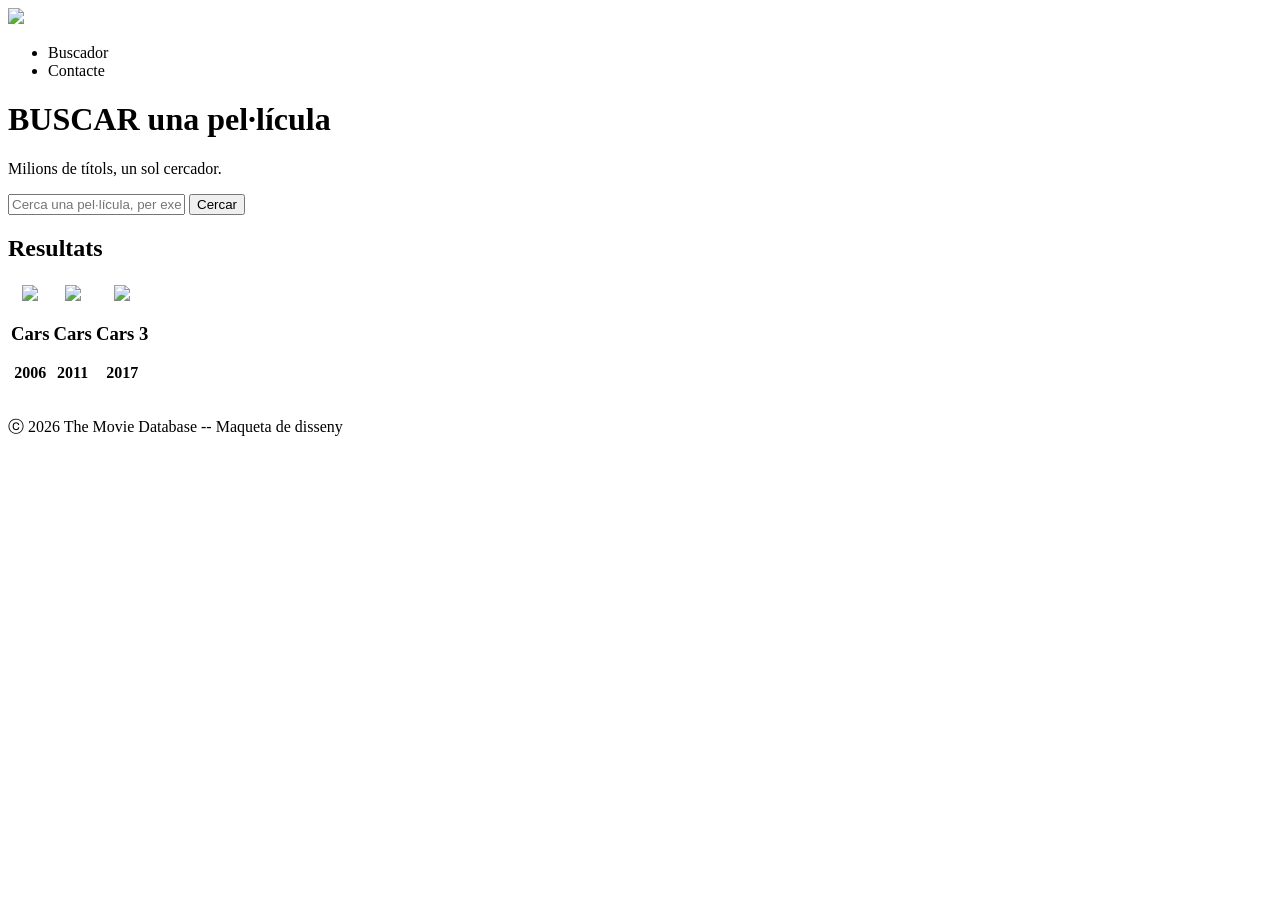
==== RA2/Act2/index.html @ 01065ddb "act2 feta" ====
<!DOCTYPE html>
<html lang="en">
<head>
    <meta charset="UTF-8">
    <meta name="viewport" content="width=device-width, initial-scale=1.0">
    <title>Document</title>
</head>
<body>
    <header>
        <a href="https://www.themoviedb.org/assets/v4/logos/v2/blue_short-8e7b30f73a4020692ccca9c88bafe5dcb6f8a62a4c6bc55cd9ba82bb2cd95f6c.svg">
            <img src="https://www.themoviedb.org/assets/v4/logos/v2/blue_short-8e7b30f73a4020692ccca9c88bafe5dcb6f8a62a4c6bc55cd9ba82bb2cd95f6c.svg" height="25px">
        </a>
        <nav>
            <a><ul>
                <li>Buscador</li>
                <li>Contacte</li>
            </ul></a>
        </nav>
        <main>
            <h1>BUSCAR una pel·lícula</h1>
            <p>Milions de títols, un sol cercador.</p>
            <div>
                <input type="text" placeholder="Cerca una pel·lícula, per exemple">
                </input>
                <button>
                    Cercar
                </button>
            </div>
        </main>
    </header>
            <h2>Resultats</h2>     
            <table>
             <tr>
                <th>
                    <section>
                        <article>
                            <a href="https://encrypted-tbn0.gstatic.com/images?q=tbn:ANd9GcT_cqHPZAbEpp0_1h4hEBEeaiPpx1jFgF1xlt7CNExcZQ&s=10">
                             <img src="https://encrypted-tbn0.gstatic.com/images?q=tbn:ANd9GcT_cqHPZAbEpp0_1h4hEBEeaiPpx1jFgF1xlt7CNExcZQ&s=10" height="175px">
                          </a>
                          <h3>Cars</h3>
                            <p>2006</p>
                        </article>
                    </section>
                </th>
                <th>
                    <section>
                            <article>
                            <a href="https://encrypted-tbn0.gstatic.com/images?q=tbn:ANd9GcQdpaG9_xUKsnrxbjnYTEzQZggmTpTK_QVCDHa_9p1hZQ&s">
                               <img src="https://encrypted-tbn0.gstatic.com/images?q=tbn:ANd9GcQdpaG9_xUKsnrxbjnYTEzQZggmTpTK_QVCDHa_9p1hZQ&s" height="175px">
                            </a>
                            <h3>Cars</h3>
                                <p>2011</p>
                        </article>
                    </section>
                </th>
                <th>
                    <section>
                        <article>
                            <a href="https://encrypted-tbn0.gstatic.com/images?q=tbn:ANd9GcQg5-tRcr5pNvxtUXB5RJ9LEm1X4_PqdEuH5nnNkQkObg&s=10">
                               <img src="https://encrypted-tbn0.gstatic.com/images?q=tbn:ANd9GcQg5-tRcr5pNvxtUXB5RJ9LEm1X4_PqdEuH5nnNkQkObg&s=10" height="175px">
                            </a>
                            <h3>Cars 3</h3>
                                <p>2017</p>
                        </article>
                    </section>
                </th>
             </tr>
            </table>
        </main>
    <footer>
        <p> ⓒ 2026 The Movie Database -- Maqueta de disseny</p>
    </footer>
</body>
</html>
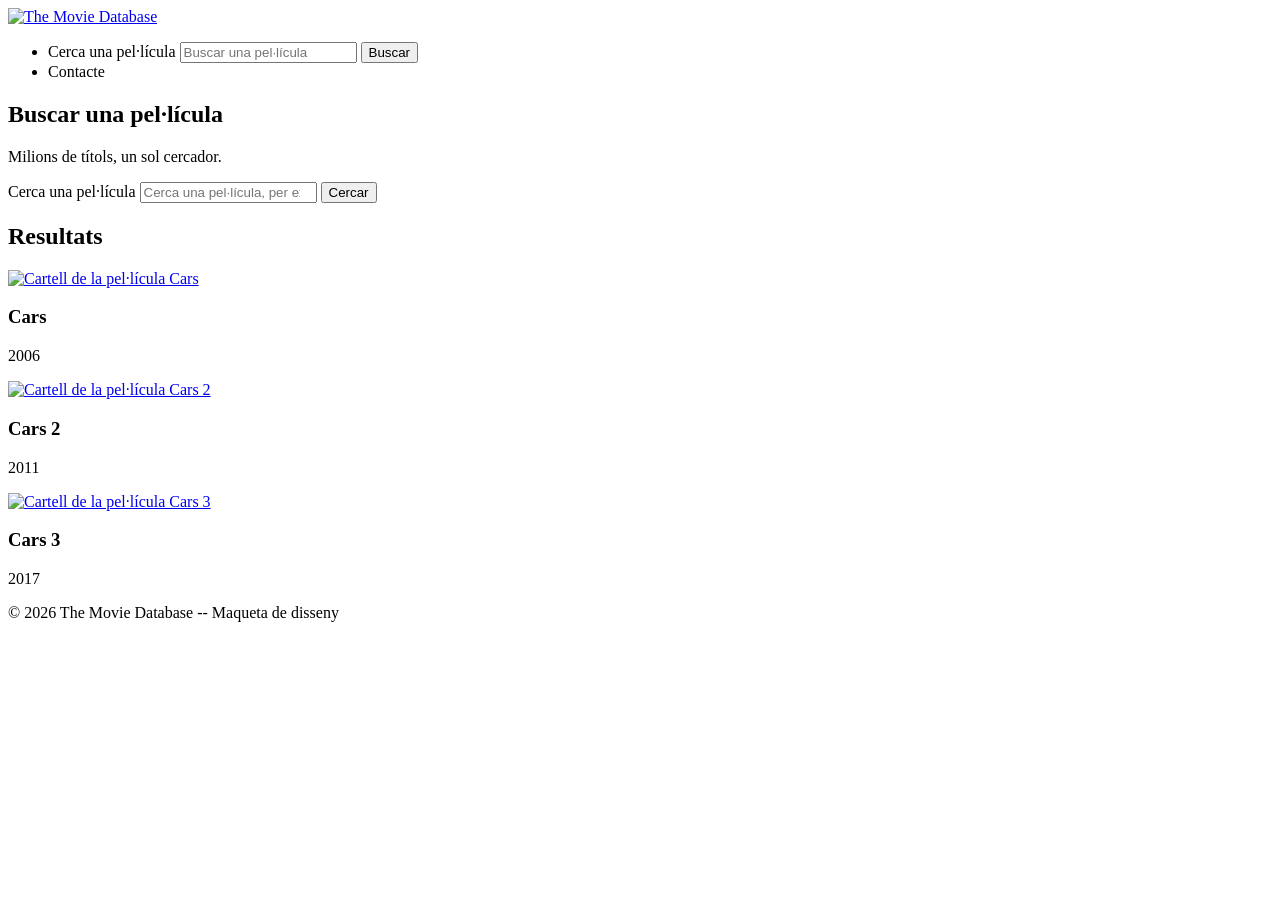
==== commit 8b9fcdf2: "Exercici ampliacio" ====
--- a/RA2/Act2/index.html
+++ b/RA2/Act2/index.html
@@ -1,74 +1,103 @@
+
 <!DOCTYPE html>
-<html lang="en">
+<html lang="ca">
 <head>
     <meta charset="UTF-8">
     <meta name="viewport" content="width=device-width, initial-scale=1.0">
-    <title>Document</title>
+    <meta name="description" content="Descobreix pel·lícules i consulta els resultats de Cars, Cars 2 i Cars 3.">
+    <title>Cercador de pel·lícules</title>
 </head>
 <body>
     <header>
-        <a href="https://www.themoviedb.org/assets/v4/logos/v2/blue_short-8e7b30f73a4020692ccca9c88bafe5dcb6f8a62a4c6bc55cd9ba82bb2cd95f6c.svg">
-            <img src="https://www.themoviedb.org/assets/v4/logos/v2/blue_short-8e7b30f73a4020692ccca9c88bafe5dcb6f8a62a4c6bc55cd9ba82bb2cd95f6c.svg" height="25px">
+        <a href="https://www.themoviedb.org/">
+            <img
+                src="https://www.themoviedb.org/assets/v4/logos/v2/blue_short-8e7b30f73a4020692ccca9c88bafe5dcb6f8a62a4c6bc55cd9ba82bb2cd95f6c.svg"
+                height="25"
+                alt="The Movie Database"
+            >
         </a>
+
         <nav>
-            <a><ul>
-                <li>Buscador</li>
+            <ul>
+                <li>
+                    <form method="get" action="https://www.themoviedb.org/search">
+                        <label for="cerca-nav">Cerca una pel·lícula</label>
+                        <input
+                            type="search"
+                            id="cerca-nav"
+                            name="query"
+                            placeholder="Buscar una pel·lícula"
+                            required
+                        >
+                        <button type="submit">Buscar</button>
+                    </form>
+                </li>
                 <li>Contacte</li>
-            </ul></a>
+            </ul>
         </nav>
-        <main>
-            <h1>BUSCAR una pel·lícula</h1>
+    </header>
+
+    <main>
+        <section>
+            <h1>Buscar una pel·lícula</h1>
             <p>Milions de títols, un sol cercador.</p>
-            <div>
-                <input type="text" placeholder="Cerca una pel·lícula, per exemple">
-                </input>
-                <button>
-                    Cercar
-                </button>
-            </div>
-        </main>
-    </header>
-            <h2>Resultats</h2>     
-            <table>
-             <tr>
-                <th>
-                    <section>
-                        <article>
-                            <a href="https://encrypted-tbn0.gstatic.com/images?q=tbn:ANd9GcT_cqHPZAbEpp0_1h4hEBEeaiPpx1jFgF1xlt7CNExcZQ&s=10">
-                             <img src="https://encrypted-tbn0.gstatic.com/images?q=tbn:ANd9GcT_cqHPZAbEpp0_1h4hEBEeaiPpx1jFgF1xlt7CNExcZQ&s=10" height="175px">
-                          </a>
-                          <h3>Cars</h3>
-                            <p>2006</p>
-                        </article>
-                    </section>
-                </th>
-                <th>
-                    <section>
-                            <article>
-                            <a href="https://encrypted-tbn0.gstatic.com/images?q=tbn:ANd9GcQdpaG9_xUKsnrxbjnYTEzQZggmTpTK_QVCDHa_9p1hZQ&s">
-                               <img src="https://encrypted-tbn0.gstatic.com/images?q=tbn:ANd9GcQdpaG9_xUKsnrxbjnYTEzQZggmTpTK_QVCDHa_9p1hZQ&s" height="175px">
-                            </a>
-                            <h3>Cars</h3>
-                                <p>2011</p>
-                        </article>
-                    </section>
-                </th>
-                <th>
-                    <section>
-                        <article>
-                            <a href="https://encrypted-tbn0.gstatic.com/images?q=tbn:ANd9GcQg5-tRcr5pNvxtUXB5RJ9LEm1X4_PqdEuH5nnNkQkObg&s=10">
-                               <img src="https://encrypted-tbn0.gstatic.com/images?q=tbn:ANd9GcQg5-tRcr5pNvxtUXB5RJ9LEm1X4_PqdEuH5nnNkQkObg&s=10" height="175px">
-                            </a>
-                            <h3>Cars 3</h3>
-                                <p>2017</p>
-                        </article>
-                    </section>
-                </th>
-             </tr>
-            </table>
-        </main>
+
+            <form method="get" action="https://www.themoviedb.org/search">
+                <label for="cerca-principal">Cerca una pel·lícula</label>
+                <input
+                    type="search"
+                    id="cerca-principal"
+                    name="query"
+                    placeholder="Cerca una pel·lícula, per exemple Cars"
+                    required
+                >
+                <button type="submit">Cercar</button>
+            </form>
+        </section>
+
+        <section>
+            <h2>Resultats</h2>
+
+            <article>
+                <a href="https://encrypted-tbn0.gstatic.com/images?q=tbn:ANd9GcT_cqHPZAbEpp0_1h4hEBEeaiPpx1jFgF1xlt7CNExcZQ&amp;s=10">
+                    <img
+                        src="https://encrypted-tbn0.gstatic.com/images?q=tbn:ANd9GcT_cqHPZAbEpp0_1h4hEBEeaiPpx1jFgF1xlt7CNExcZQ&amp;s=10"
+                        height="175"
+                        alt="Cartell de la pel·lícula Cars"
+                    >
+                </a>
+                <h3>Cars</h3>
+                <p>2006</p>
+            </article>
+
+            <article>
+                <a href="https://encrypted-tbn0.gstatic.com/images?q=tbn:ANd9GcQdpaG9_xUKsnrxbjnYTEzQZggmTpTK_QVCDHa_9p1hZQ&amp;s">
+                    <img
+                        src="https://encrypted-tbn0.gstatic.com/images?q=tbn:ANd9GcQdpaG9_xUKsnrxbjnYTEzQZggmTpTK_QVCDHa_9p1hZQ&amp;s"
+                        height="175"
+                        alt="Cartell de la pel·lícula Cars 2"
+                    >
+                </a>
+                <h3>Cars 2</h3>
+                <p>2011</p>
+            </article>
+
+            <article>
+                <a href="https://encrypted-tbn0.gstatic.com/images?q=tbn:ANd9GcQg5-tRcr5pNvxtUXB5RJ9LEm1X4_PqdEuH5nnNkQkObg&amp;s=10">
+                    <img
+                        src="https://encrypted-tbn0.gstatic.com/images?q=tbn:ANd9GcQg5-tRcr5pNvxtUXB5RJ9LEm1X4_PqdEuH5nnNkQkObg&amp;s=10"
+                        height="175"
+                        alt="Cartell de la pel·lícula Cars 3"
+                    >
+                </a>
+                <h3>Cars 3</h3>
+                <p>2017</p>
+            </article>
+        </section>
+    </main>
+
     <footer>
-        <p> ⓒ 2026 The Movie Database -- Maqueta de disseny</p>
+        <p>© 2026 The Movie Database -- Maqueta de disseny</p>
     </footer>
 </body>
-</html>+</html>
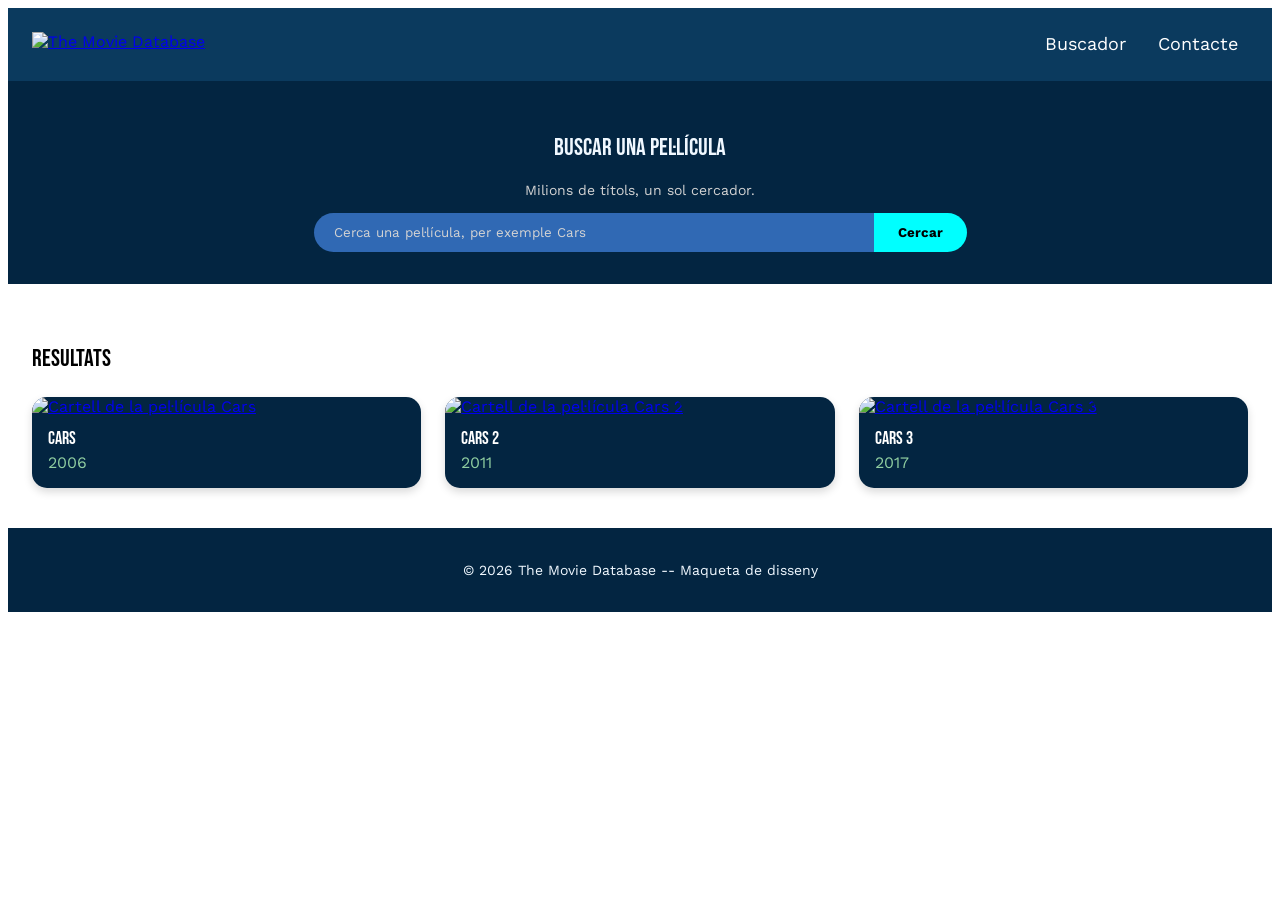
==== commit c2611a4e: "Activitat 4" ====
--- a/RA2/Act2/index.html
+++ b/RA2/Act2/index.html
@@ -4,6 +4,15 @@
 <head>
     <meta charset="UTF-8">
     <meta name="viewport" content="width=device-width, initial-scale=1.0">
+    <!-- Enlace CSS -->
+    <link rel="stylesheet" href="../Act4/css/estils.css">
+
+    <!--Enlace google fonts -->
+    <link rel="preconnect" href="https://fonts.googleapis.com">
+    <link rel="preconnect" href="https://fonts.gstatic.com" crossorigin>
+    <link href="https://fonts.googleapis.com/css2?family=Bebas+Neue&family=Work+Sans:ital,wght@0,100..900;1,100..900&display=swap" rel="stylesheet">
+    
+    <!--Actividad -->
     <meta name="description" content="Descobreix pel·lícules i consulta els resultats de Cars, Cars 2 i Cars 3.">
     <title>Cercador de pel·lícules</title>
 </head>
@@ -19,31 +28,18 @@
 
         <nav>
             <ul>
-                <li>
-                    <form method="get" action="https://www.themoviedb.org/search">
-                        <label for="cerca-nav">Cerca una pel·lícula</label>
-                        <input
-                            type="search"
-                            id="cerca-nav"
-                            name="query"
-                            placeholder="Buscar una pel·lícula"
-                            required
-                        >
-                        <button type="submit">Buscar</button>
-                    </form>
-                </li>
-                <li>Contacte</li>
+                <li><a href="#">Buscador</a></li>
+                <li><a href="contacte.html">Contacte</a></li>
             </ul>
         </nav>
     </header>
 
     <main>
-        <section>
+        <section class="buscador">
             <h1>Buscar una pel·lícula</h1>
             <p>Milions de títols, un sol cercador.</p>
 
             <form method="get" action="https://www.themoviedb.org/search">
-                <label for="cerca-principal">Cerca una pel·lícula</label>
                 <input
                     type="search"
                     id="cerca-principal"
@@ -55,44 +51,46 @@
             </form>
         </section>
 
-        <section>
+        <section class="pelicules">
             <h2>Resultats</h2>
 
-            <article>
-                <a href="https://encrypted-tbn0.gstatic.com/images?q=tbn:ANd9GcT_cqHPZAbEpp0_1h4hEBEeaiPpx1jFgF1xlt7CNExcZQ&amp;s=10">
-                    <img
-                        src="https://encrypted-tbn0.gstatic.com/images?q=tbn:ANd9GcT_cqHPZAbEpp0_1h4hEBEeaiPpx1jFgF1xlt7CNExcZQ&amp;s=10"
-                        height="175"
-                        alt="Cartell de la pel·lícula Cars"
-                    >
-                </a>
-                <h3>Cars</h3>
-                <p>2006</p>
-            </article>
+            <div class="resultats">
+                <article class="targeta">
+                    <a href="https://encrypted-tbn0.gstatic.com/images?q=tbn:ANd9GcT_cqHPZAbEpp0_1h4hEBEeaiPpx1jFgF1xlt7CNExcZQ&amp;s=10">
+                        <img
+                            src="https://encrypted-tbn0.gstatic.com/images?q=tbn:ANd9GcT_cqHPZAbEpp0_1h4hEBEeaiPpx1jFgF1xlt7CNExcZQ&amp;s=10"
+                            height="175"
+                            alt="Cartell de la pel·lícula Cars"
+                        >
+                    </a>
+                    <h3>Cars</h3>
+                    <p class="any">2006</p>
+                </article>
 
-            <article>
-                <a href="https://encrypted-tbn0.gstatic.com/images?q=tbn:ANd9GcQdpaG9_xUKsnrxbjnYTEzQZggmTpTK_QVCDHa_9p1hZQ&amp;s">
-                    <img
-                        src="https://encrypted-tbn0.gstatic.com/images?q=tbn:ANd9GcQdpaG9_xUKsnrxbjnYTEzQZggmTpTK_QVCDHa_9p1hZQ&amp;s"
-                        height="175"
-                        alt="Cartell de la pel·lícula Cars 2"
-                    >
-                </a>
-                <h3>Cars 2</h3>
-                <p>2011</p>
-            </article>
+                <article class="targeta">
+                    <a href="https://encrypted-tbn0.gstatic.com/images?q=tbn:ANd9GcQdpaG9_xUKsnrxbjnYTEzQZggmTpTK_QVCDHa_9p1hZQ&amp;s">
+                        <img
+                            src="https://encrypted-tbn0.gstatic.com/images?q=tbn:ANd9GcQdpaG9_xUKsnrxbjnYTEzQZggmTpTK_QVCDHa_9p1hZQ&amp;s"
+                            height="175"
+                            alt="Cartell de la pel·lícula Cars 2"
+                        >
+                    </a>
+                    <h3>Cars 2</h3>
+                    <p class="any">2011</p>
+                </article>
 
-            <article>
-                <a href="https://encrypted-tbn0.gstatic.com/images?q=tbn:ANd9GcQg5-tRcr5pNvxtUXB5RJ9LEm1X4_PqdEuH5nnNkQkObg&amp;s=10">
-                    <img
-                        src="https://encrypted-tbn0.gstatic.com/images?q=tbn:ANd9GcQg5-tRcr5pNvxtUXB5RJ9LEm1X4_PqdEuH5nnNkQkObg&amp;s=10"
-                        height="175"
-                        alt="Cartell de la pel·lícula Cars 3"
-                    >
-                </a>
-                <h3>Cars 3</h3>
-                <p>2017</p>
-            </article>
+                <article class="targeta">
+                    <a href="https://encrypted-tbn0.gstatic.com/images?q=tbn:ANd9GcQg5-tRcr5pNvxtUXB5RJ9LEm1X4_PqdEuH5nnNkQkObg&amp;s=10">
+                        <img
+                            src="https://encrypted-tbn0.gstatic.com/images?q=tbn:ANd9GcQg5-tRcr5pNvxtUXB5RJ9LEm1X4_PqdEuH5nnNkQkObg&amp;s=10"
+                            height="175"
+                            alt="Cartell de la pel·lícula Cars 3"
+                        >
+                    </a>
+                    <h3>Cars 3</h3>
+                    <p class="any">2017</p>
+                </article>
+            </div>
         </section>
     </main>
 
--- a/RA2/Act4/css/estils.css
+++ b/RA2/Act4/css/estils.css
@@ -0,0 +1,154 @@
+/* ===== DISTRIBUCIÓ (codi donat, no el modifiqueu) ===== */
+
+nav { display: flex; justify-content: space-between; align-items: center; }
+nav ul { display: flex; gap: 32px; }
+.resultats { display: flex; gap: 24px; }
+.targeta { flex: 1; }
+
+
+/* ===== ELS VOSTRES ESTILS ===== */
+
+body {
+  font-family: "Work Sans", sans-serif;
+}
+
+h1, h2, h3 {
+  font-family: "Bebas Neue", sans-serif;
+  font-weight: 400;
+  font-style: normal;
+}
+
+header{
+  background-color: #0b3a5e;
+  padding: 15px 24px;
+  color:aliceblue;
+  display: flex;
+  justify-content: space-between; 
+  align-items: center;
+
+  a {
+  display: flex;
+  align-items: center;
+  }
+}
+
+nav ul {
+  margin: 10px;
+  padding: 0;
+  list-style: none;
+  display: flex;
+  justify-content: right;
+  margin-bottom: 12px;
+  align-items: center;
+}
+
+nav a:hover,
+button:hover {
+  color: #01b4e4;
+}
+
+.targeta,
+nav {
+  color: #032541;
+}
+
+nav a {
+  color: #ffffff;
+  text-decoration: none;
+  font-size: 18px;
+}
+
+.buscador {
+  background-color: #032541;
+  color: aliceblue;
+  text-align: center;
+  padding: 32px 24px;
+
+  input[type="search"] {
+  width: 70%;
+  border: none;
+  background-color: rgb(48, 105, 180);
+  color: white;
+  padding: 12px 20px;
+  border-radius: 20px 0 0 20px;
+  font-family: inherit;
+  }
+
+  input[type="search"]::placeholder {
+    color:lightgrey;
+  }
+
+  form {
+  display: flex;
+  justify-content: center;
+  align-items: stretch;
+  max-width: 800px;
+  margin: 0 auto;
+  }
+
+  button {
+    background-color: cyan;
+    border: none;
+    font-weight: bold;
+    padding: 12px 24px;
+    border-radius: 0 20px 20px 0;
+    font-family: inherit;
+  }
+  
+  p {
+    font-size: 14px;
+    color: lightgrey;
+    display: block;
+    margin-bottom: 15px;
+  }
+}
+
+label[for="cerca-nav"] {
+  color: aliceblue;
+}
+
+.pelicules {
+  padding: 40px 24px;
+  
+  h2 {
+  margin-bottom: 24px;
+  }
+}
+
+.targeta {
+  background-color: #032541;
+  border-radius: 15px;
+  box-shadow: 0 4px 8px rgba(0, 0, 0, 0.15);
+}
+
+.targeta img {
+  width: 100%;
+  height: 250px;
+  border-radius: 15px 15px 0 0;
+  object-fit: cover;
+}
+
+.targeta h3 {
+  color: white;
+  font-size: 18px;
+  padding: 0 16px;
+  margin: 12px 0 4px 0;
+}
+
+.targeta .any {
+  color: #90cea1;
+  padding: 0 16px;
+  margin: 0 0 16px 0;
+}
+
+.any {
+  color: #90cea1;
+}
+
+footer{
+  background-color: #032541;
+  color:aliceblue;
+  font-size: 14px;
+  padding: 20px 24px;
+  text-align: center;
+}
